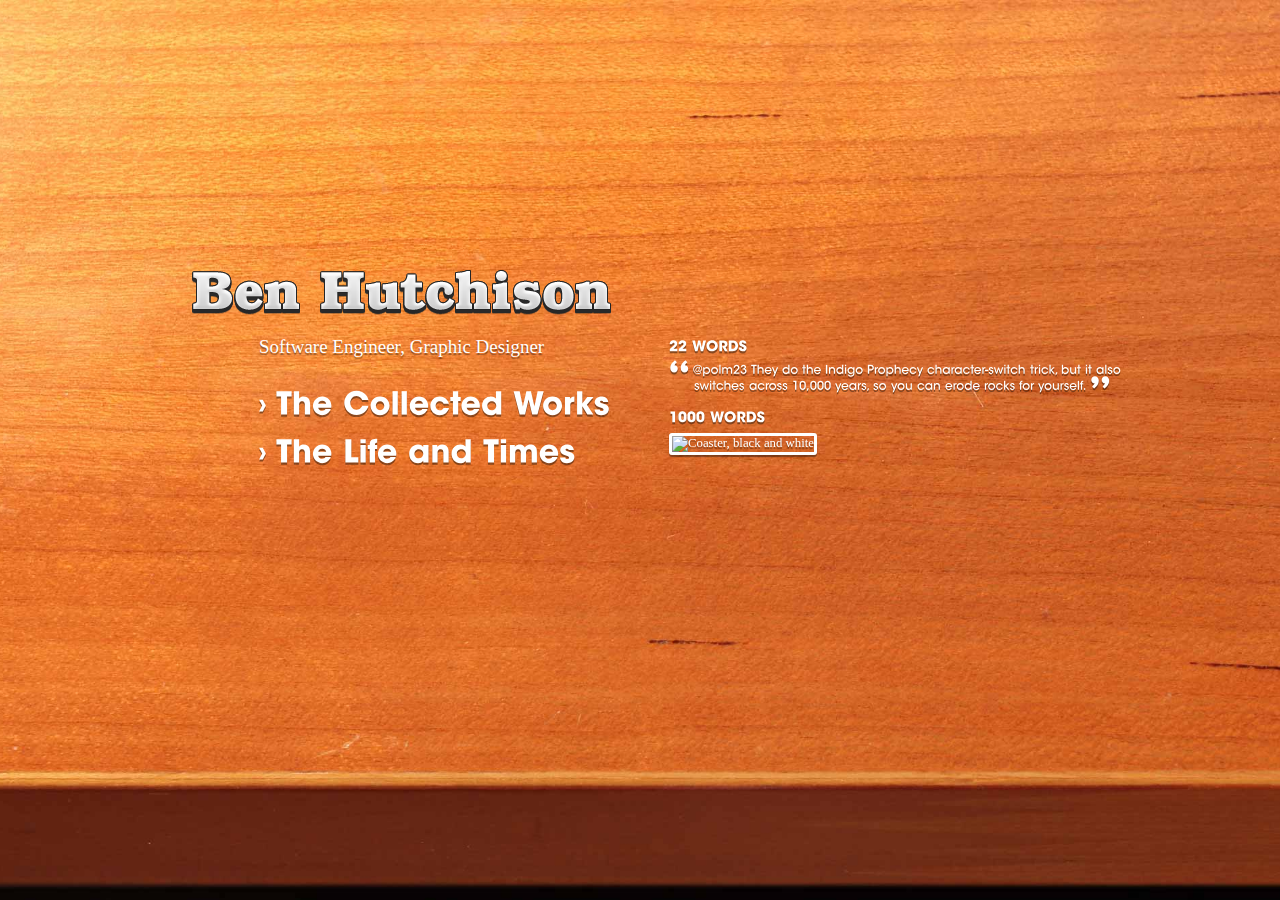
==== index.html @ 245f0dee "Initial commit. Styles for index page look good" ====
<!DOCTYPE html PUBLIC "-//W3C//DTD XHTML 1.0 Transitional//EN" "http://www.w3.org/TR/xhtml1/DTD/xhtml1-transitional.dtd">
<html lang="en">
	<head>
		<meta charset="utf-8" />
		<title>Ben Hutchison</title>

		<link href="styles/reset.css" rel="stylesheet" type="text/css" />
        <link href="styles/style.less" rel="stylesheet/less" type="text/css" />
        <script src="scripts/less-1.1.3.js" type="text/javascript"></script>

        <script src="scripts/dojo-base-1.6.1.js" type="text/javascript"></script>
        <script src="scripts/cufon-yui.js" type="text/javascript"></script>
        <script src="scripts/font.bookman.js" type="text/javascript"></script>
        <script src="scripts/font.avantegarde.js" type="text/javascript"></script>
        <script type="text/javascript">
        Cufon.replace('h2, cite', {
            fontFamily: 'Avante Garde',
            textShadow: 'rgba(0,0,0,0.40) 0px 2px',
            hover: true
        });
        Cufon.replace('q', {
            fontFamily: 'Bookman',
            textShadow: 'rgba(0,0,0,0.40) 0px 2px'
        });
        </script>
    </head>

	<body>
		<div id="index">
			<header>
                <h1>Ben Hutchison</h1>
                <h3>Software Engineer, Graphic Designer</h3>
				<nav>
					<h2><a href="#">&rsaquo; The Collected Works</a></h2>
					<h2><a href="#">&rsaquo; The Life and Times</a></h2>
				</nav>
			</header>

			<aside>
				<h2>22 Words</h2>
                <blockquote>
                    <q>&#8220;</q>
                    <cite>@polm23 They do the Indigo Prophecy character-switch trick, but it also switches across 10,000 years, so you can erode rocks for yourself.</cite>
                    <q>&#8221;</q>
                </blockquote>

				<h2>1000 Words</h2>
				<a href="http://www.flickr.com/photos/benhutchison/">
                    <img src="http://farm3.static.flickr.com/2462/5767669656_a7d1bcfdf9_m.jpg" title="Coaster, black and white" />
                </a>
			</aside>
		</div>
	</body>
</html>
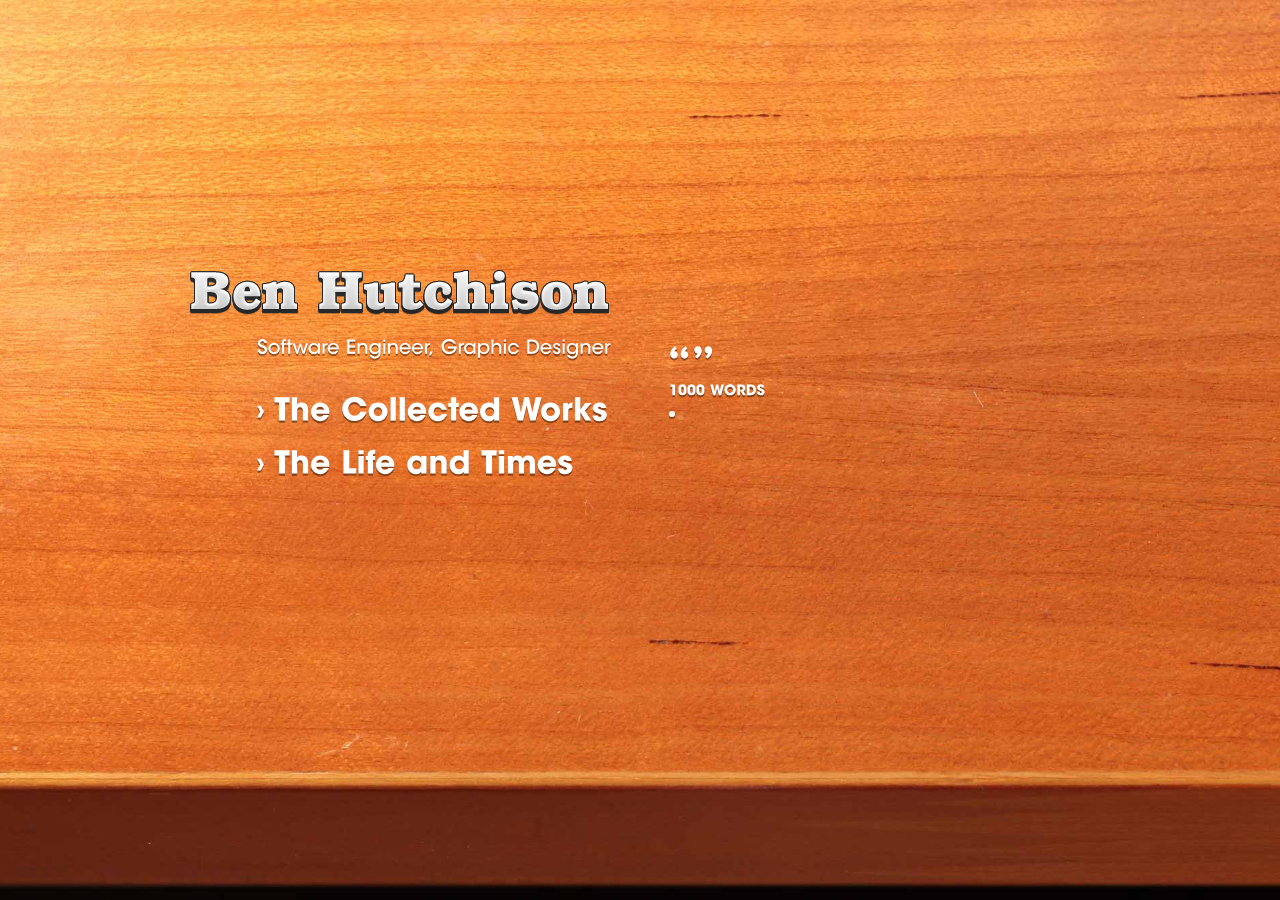
==== commit daab3925: "Works page has in-memory store backed by json file, lists works, shows info for current work, can ch" ====
--- a/index.html
+++ b/index.html
@@ -1,4 +1,4 @@
-<!DOCTYPE html PUBLIC "-//W3C//DTD XHTML 1.0 Transitional//EN" "http://www.w3.org/TR/xhtml1/DTD/xhtml1-transitional.dtd">
+<!DOCTYPE html>
 <html lang="en">
 	<head>
 		<meta charset="utf-8" />
@@ -6,21 +6,24 @@
 
 		<link href="styles/reset.css" rel="stylesheet" type="text/css" />
         <link href="styles/style.less" rel="stylesheet/less" type="text/css" />
-        <script src="scripts/less-1.1.3.js" type="text/javascript"></script>
+        <script src="scripts/lib/less-1.1.3.js" type="text/javascript"></script>
 
-        <script src="scripts/dojo-base-1.6.1.js" type="text/javascript"></script>
-        <script src="scripts/cufon-yui.js" type="text/javascript"></script>
+        <script src="scripts/lib/dojo-release-1.6.1/dojo/dojo.js" type="text/javascript" djConfig="modulePaths: {'portfolio': '../../../../scripts'}"></script>
+        
+        <script src="scripts/lib/cufon-yui.js" type="text/javascript"></script>
         <script src="scripts/font.bookman.js" type="text/javascript"></script>
         <script src="scripts/font.avantegarde.js" type="text/javascript"></script>
         <script type="text/javascript">
-        Cufon.replace('h2, cite', {
+        Cufon.replace('h2, h3, cite', {
             fontFamily: 'Avante Garde',
             textShadow: 'rgba(0,0,0,0.40) 0px 2px',
-            hover: true
+            hover: { textShadow: 'none' }
         });
         Cufon.replace('q', {
             fontFamily: 'Bookman',
-            textShadow: 'rgba(0,0,0,0.40) 0px 2px'
+            textShadow: 'rgba(0,0,0,0.40) 0px 2px',
+            hover: { textShadow: 'none'},
+            hoverables: {'span': true}
         });
         </script>
     </head>
@@ -37,18 +40,27 @@
 			</header>
 
 			<aside>
-				<h2>22 Words</h2>
-                <blockquote>
-                    <q>&#8220;</q>
-                    <cite>@polm23 They do the Indigo Prophecy character-switch trick, but it also switches across 10,000 years, so you can erode rocks for yourself.</cite>
-                    <q>&#8221;</q>
-                </blockquote>
+				<h2 id="twitterWordCount"></h2>
+                <a href="http://twitter.com/#!/Aldaviva">
+                    <blockquote>
+                        <q><span>&#8220;</span></q>
+                        <cite id="twitterMessage"></cite>
+                        <q>&#8221;</q>
+                    </blockquote>
+                </a>
 
 				<h2>1000 Words</h2>
-				<a href="http://www.flickr.com/photos/benhutchison/">
-                    <img src="http://farm3.static.flickr.com/2462/5767669656_a7d1bcfdf9_m.jpg" title="Coaster, black and white" />
+				<a href="http://www.flickr.com/photos/benhutchison/" target="_blank">
+                    <img id="flickrPicture" />
                 </a>
 			</aside>
+            
+            <script type="text/javascript">
+                dojo.require("portfolio.Index");
+                dojo.addOnLoad(function(){
+                    new Index();
+                });
+            </script>
 		</div>
 	</body>
 </html>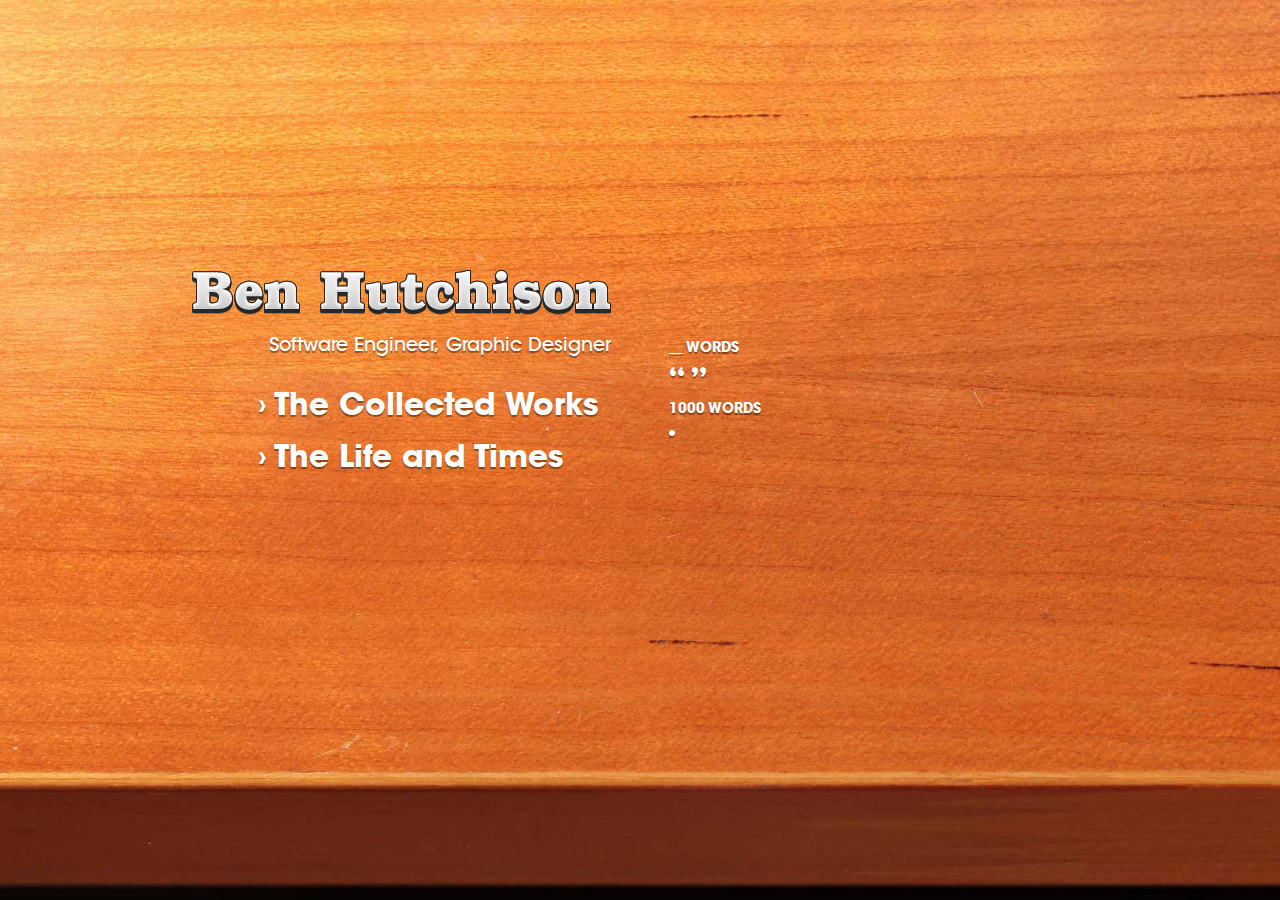
==== commit 10ddf751: "Collected Works page working well, replaced Cufon with WOFF linking, removed last of Dojo (replaced " ====
--- a/index.html
+++ b/index.html
@@ -5,62 +5,45 @@
 		<title>Ben Hutchison</title>
 
 		<link href="styles/reset.css" rel="stylesheet" type="text/css" />
-        <link href="styles/style.less" rel="stylesheet/less" type="text/css" />
-        <script src="scripts/lib/less-1.1.3.js" type="text/javascript"></script>
-
-        <script src="scripts/lib/dojo-release-1.6.1/dojo/dojo.js" type="text/javascript" djConfig="modulePaths: {'portfolio': '../../../../scripts'}"></script>
-        
-        <script src="scripts/lib/cufon-yui.js" type="text/javascript"></script>
-        <script src="scripts/font.bookman.js" type="text/javascript"></script>
-        <script src="scripts/font.avantegarde.js" type="text/javascript"></script>
-        <script type="text/javascript">
-        Cufon.replace('h2, h3, cite', {
-            fontFamily: 'Avante Garde',
-            textShadow: 'rgba(0,0,0,0.40) 0px 2px',
-            hover: { textShadow: 'none' }
-        });
-        Cufon.replace('q', {
-            fontFamily: 'Bookman',
-            textShadow: 'rgba(0,0,0,0.40) 0px 2px',
-            hover: { textShadow: 'none'},
-            hoverables: {'span': true}
-        });
-        </script>
-    </head>
+		<link href="styles/index.less" rel="stylesheet/less" type="text/css" />
+	</head>
 
 	<body>
 		<div id="index">
 			<header>
-                <h1>Ben Hutchison</h1>
-                <h3>Software Engineer, Graphic Designer</h3>
+				<h1>Ben Hutchison</h1>
+				<h3>Software Engineer, Graphic Designer</h3>
 				<nav>
-					<h2><a href="#">&rsaquo; The Collected Works</a></h2>
+					<h2><a href="works.html">&rsaquo; The Collected Works</a></h2>
 					<h2><a href="#">&rsaquo; The Life and Times</a></h2>
 				</nav>
 			</header>
 
 			<aside>
-				<h2 id="twitterWordCount"></h2>
-                <a href="http://twitter.com/#!/Aldaviva">
-                    <blockquote>
-                        <q><span>&#8220;</span></q>
-                        <cite id="twitterMessage"></cite>
-                        <q>&#8221;</q>
-                    </blockquote>
-                </a>
+				<h2 id="twitterWordCount">__ Words</h2>
+				<a href="http://twitter.com/#!/Aldaviva">
+					<blockquote>
+						<q>&#8220;</q>
+						<cite id="twitterMessage"></cite>
+						<q>&#8221;</q>
+					</blockquote>
+				</a>
 
 				<h2>1000 Words</h2>
 				<a href="http://www.flickr.com/photos/benhutchison/" target="_blank">
-                    <img id="flickrPicture" />
-                </a>
+					<img id="flickrPicture" />
+				</a>
 			</aside>
-            
-            <script type="text/javascript">
-                dojo.require("portfolio.Index");
-                dojo.addOnLoad(function(){
-                    new Index();
-                });
-            </script>
+			
+		   
+			<script src="scripts/lib/less-1.1.3.js" type="text/javascript"></script>
+			<script src="scripts/lib/underscore-1.1.6.js"></script>
+			<script src="scripts/lib/jquery-1.6.1.js"></script>
+			<script src="scripts/common.js"></script>
+			<script src="scripts/Index.js"></script>
+			<script type="text/javascript">
+				var index = new Index();
+			</script>
 		</div>
 	</body>
 </html>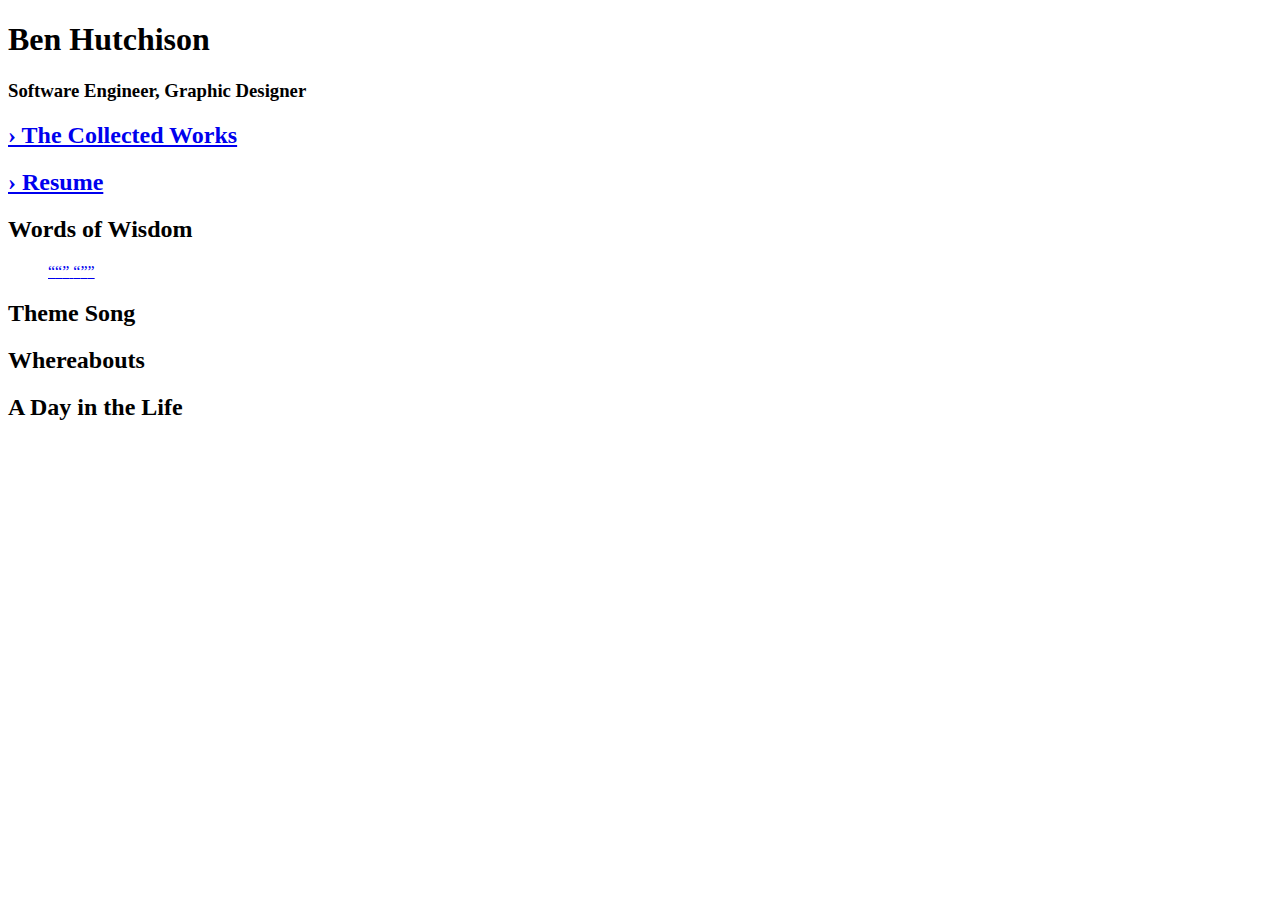
==== commit c70afbb0: "Updated to latest live version." ====
--- a/index.html
+++ b/index.html
@@ -3,9 +3,7 @@
 	<head>
 		<meta charset="utf-8" />
 		<title>Ben Hutchison</title>
-
-		<link href="styles/reset.css" rel="stylesheet" type="text/css" />
-		<link href="styles/index.less" rel="stylesheet/less" type="text/css" />
+		<link href="portfolio/styles/all.css" rel="stylesheet" type="text/css" />
 	</head>
 
 	<body>
@@ -14,33 +12,36 @@
 				<h1>Ben Hutchison</h1>
 				<h3>Software Engineer, Graphic Designer</h3>
 				<nav>
-					<h2><a href="works.html">&rsaquo; The Collected Works</a></h2>
-					<h2><a href="#">&rsaquo; The Life and Times</a></h2>
+					<h2><a href="portfolio.html">&rsaquo; The Collected Works</a></h2>
+					<h2><a href="resume.pdf">&rsaquo; Resume</a></h2>
 				</nav>
 			</header>
 
 			<aside>
-				<h2 id="twitterWordCount">__ Words</h2>
-				<a href="http://twitter.com/#!/Aldaviva">
+				<h2 id="twitterWordCount">Words of Wisdom</h2>
+				<a href="http://twitter.com/#!/Aldaviva" title="Twitter" target="_blank">
 					<blockquote>
 						<q>&#8220;</q>
-						<cite id="twitterMessage"></cite>
+						<span id="twitterMessage"></span>
 						<q>&#8221;</q>
 					</blockquote>
 				</a>
 
-				<h2>1000 Words</h2>
-				<a href="http://www.flickr.com/photos/benhutchison/" target="_blank">
+				<h2 class="thisismyjam">Theme Song</h2>
+				<span class="thisismyjam"><a href="http://www.thisismyjam.com/Aldaviva" title="This Is My Jam" target="_blank"></a></span>
+				
+				<h2>Whereabouts</h2>
+				<span id="location"><a href="http://maps.google.com/maps" title="Google Maps" target="_blank"></a></span>
+
+				<h2>A Day in the Life</h2>
+				<a href="http://www.flickr.com/photos/benhutchison/" title="Flickr" target="_blank">
 					<img id="flickrPicture" />
 				</a>
 			</aside>
 			
 		   
-			<script src="scripts/lib/less-1.1.3.js" type="text/javascript"></script>
-			<script src="scripts/lib/underscore-1.1.6.js"></script>
-			<script src="scripts/lib/jquery-1.6.1.js"></script>
-			<script src="scripts/common.js"></script>
-			<script src="scripts/Index.js"></script>
+			<script src="portfolio/scripts/lib/all.js" type="text/javascript"></script>
+			<script src="portfolio/scripts/Index.js" type="text/javascript"></script>
 			<script type="text/javascript">
 				var index = new Index();
 			</script>
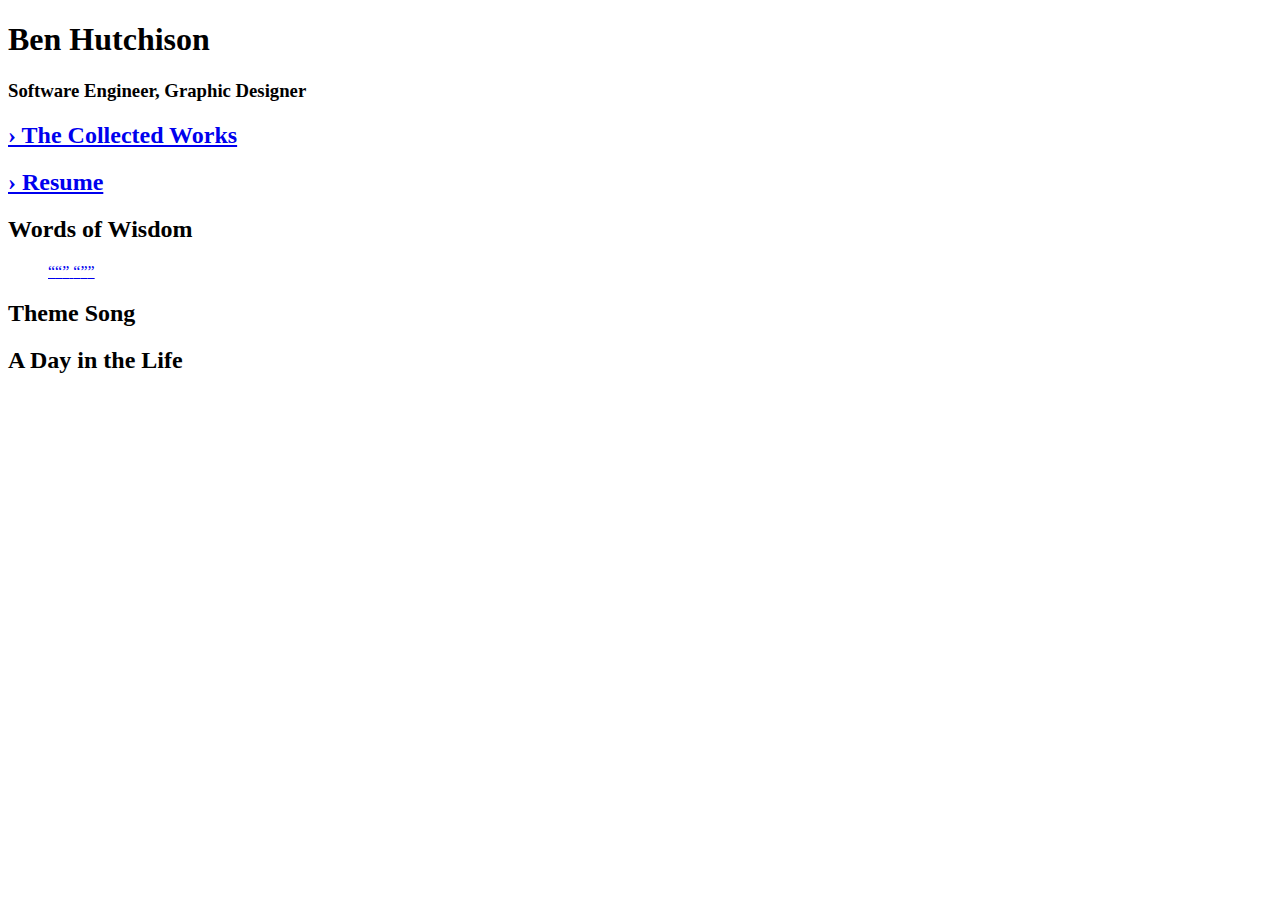
==== commit 978c85ab: "Don't use compound social API, instead get individual resources." ====
--- a/index.html
+++ b/index.html
@@ -19,7 +19,7 @@
 
 			<aside>
 				<h2 id="twitterWordCount">Words of Wisdom</h2>
-				<a href="http://twitter.com/#!/Aldaviva" title="Twitter" target="_blank">
+				<a href="https://twitter.com/Aldaviva" title="@Aldaviva on Twitter" target="_blank">
 					<blockquote>
 						<q>&#8220;</q>
 						<span id="twitterMessage"></span>
@@ -28,13 +28,13 @@
 				</a>
 
 				<h2 class="thisismyjam">Theme Song</h2>
-				<span class="thisismyjam"><a href="http://www.thisismyjam.com/Aldaviva" title="This Is My Jam" target="_blank"></a></span>
+				<span class="thisismyjam"><a href="http://www.thisismyjam.com/Aldaviva" title="Aldaviva on This Is My Jam" target="_blank"></a></span>
 				
-				<h2>Whereabouts</h2>
-				<span id="location"><a href="http://maps.google.com/maps" title="Google Maps" target="_blank"></a></span>
+				<!--<h2>Whereabouts</h2>
+				<span id="location"><a href="http://maps.google.com/maps" title="Google Maps" target="_blank"></a></span>-->
 
 				<h2>A Day in the Life</h2>
-				<a href="http://www.flickr.com/photos/benhutchison/" title="Flickr" target="_blank">
+				<a href="https://www.flickr.com/photos/benhutchison/" title="Flickr" target="_blank">
 					<img id="flickrPicture" />
 				</a>
 			</aside>
@@ -47,4 +47,4 @@
 			</script>
 		</div>
 	</body>
-</html>+</html>
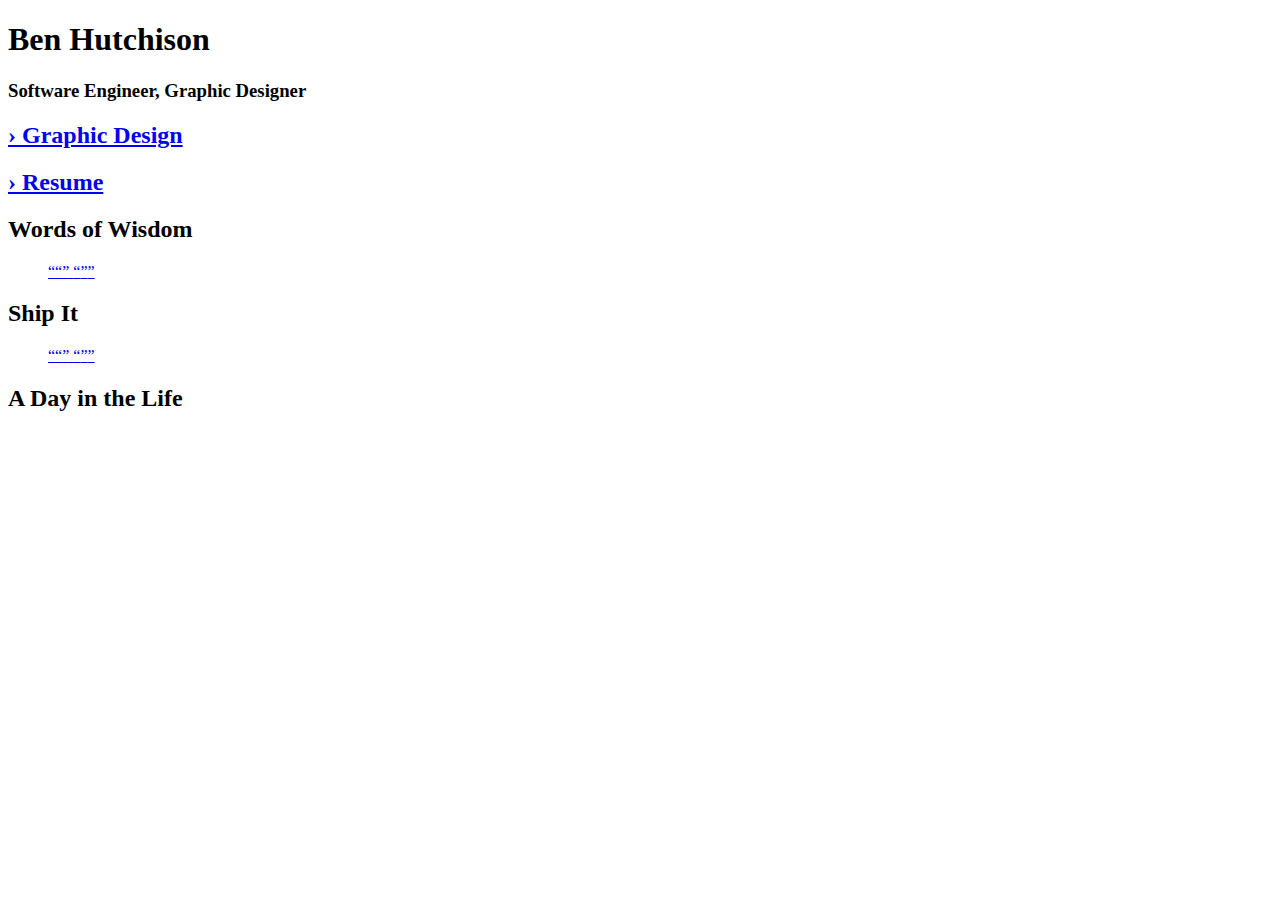
==== commit 3c3bfd16: "Added link to ActivityPub account so the symmetric link on my profile will appear verified" ====
--- a/index.html
+++ b/index.html
@@ -12,7 +12,7 @@
 				<h1>Ben Hutchison</h1>
 				<h3>Software Engineer, Graphic Designer</h3>
 				<nav>
-					<h2><a href="portfolio.html">&rsaquo; The Collected Works</a></h2>
+					<h2><a href="portfolio.html">&rsaquo; Graphic Design</a></h2>
 					<h2><a href="resume.pdf">&rsaquo; Resume</a></h2>
 				</nav>
 			</header>
@@ -26,12 +26,16 @@
 						<q>&#8221;</q>
 					</blockquote>
 				</a>
+				<a rel="me" href="https://social.vivaldi.net/@aldaviva" style="display: none;">ActivityPub</a>
 
-				<h2 class="thisismyjam">Theme Song</h2>
-				<span class="thisismyjam"><a href="http://www.thisismyjam.com/Aldaviva" title="Aldaviva on This Is My Jam" target="_blank"></a></span>
-				
-				<!--<h2>Whereabouts</h2>
-				<span id="location"><a href="http://maps.google.com/maps" title="Google Maps" target="_blank"></a></span>-->
+				<h2 id="githubCommit">Ship It</h2>
+				<a href="https://github.com/Aldaviva" title="Aldaviva on GitHub" target="_blank">
+					<blockquote>
+						<q>&#8220;</q>
+						<span id="commitMessage"></span>
+						<q>&#8221;</q>
+					</blockquote>
+				</a>
 
 				<h2>A Day in the Life</h2>
 				<a href="https://www.flickr.com/photos/benhutchison/" title="Flickr" target="_blank">
